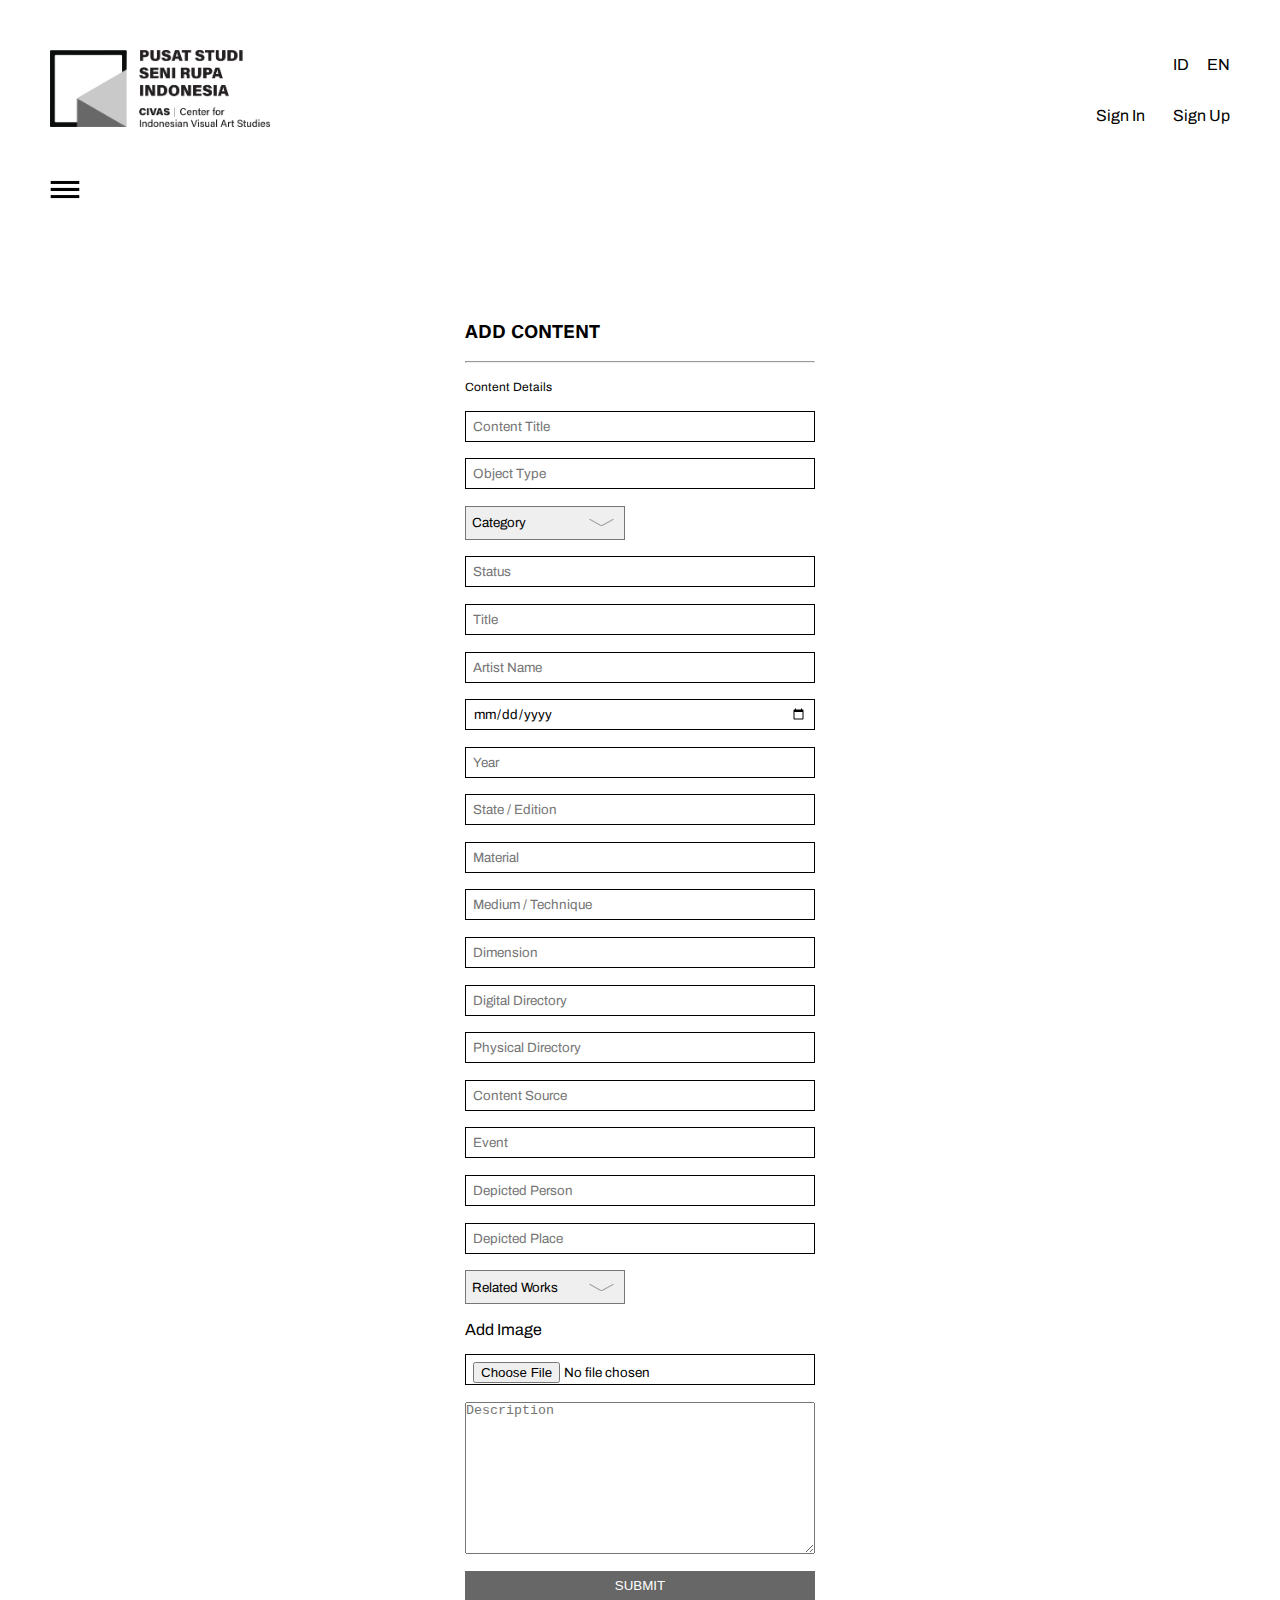
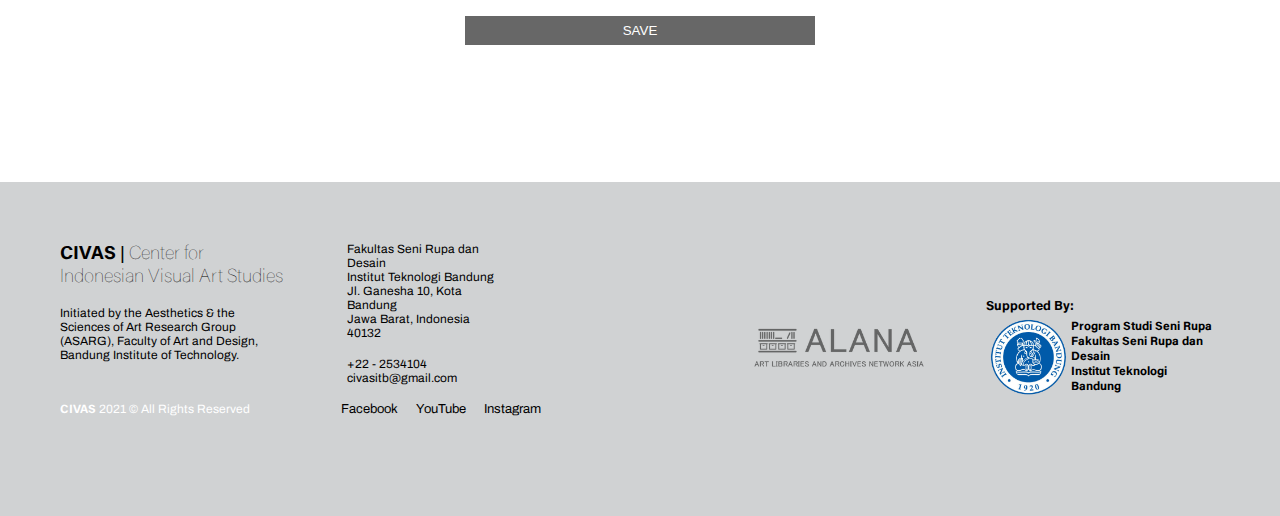
==== pages/add-content.html @ b3926a92 "Add files via upload" ====
<!DOCTYPE html>
<html lang="en">
<head>
  <meta charset="UTF-8">
  <meta http-equiv="X-UA-Compatible" content="IE=edge">
  <meta name="viewport" content="width=device-width, initial-scale=1.0">
  <title>CIVAS Homepage</title>
  <link rel="shortcut icon" href="./img/favicon-571e8cf92d.png" type="image/x-icon">
  <link rel="stylesheet" href="../css/add-content.css">
</head>
<body>
  <!-- sidebar -->
  <div id="leftSidebar" class="sidebar">
    <div class="header-sidebar">
      <a href="javascript:void(0)" class="closeBtn" onclick="closeSidebar()"><img src="../img/closeBtn.png" alt="" style="width: 25px;"></a>
      <a href="javascript:void(0)" class="iconSearchBtn" onclick="openSearch()"><img src="../img/icon-search-white.png" style="width: 25px;" alt=""></a>
    </div>
    <ul class="sidebar-list">
      <li class="sidebar-item">
        <a href="javascript:void(0)" class="dropdown-collection-link">Koleksi <img class="dropdown-arrow-collection rotate" src="../img/icon_dropdown_white.png" alt=""> </a>
        <ul class="sidebar-sublist-collection">
          <li class="sidebar-subitem">
            <a href="#sejarah">Sejarah</a>
          </li>
          <li class="sidebar-subitem">
            <a href="#koleksikhusus">Koleksi Khusus</a>
          </li>
        </ul>
      </li>
      <li class="sidebar-item">
        <a href="javascript:void(0)" class="dropdown-blog-link">Blog <img class="dropdown-arrow-blog" src="../img/icon_dropdown_white.png" alt=""> </a>
        <ul class="sidebar-sublist-blog">
          <li class="sidebar-subitem">
            <a href="#kegiatan">Kegiatan</a>
          </li>
          <li class="sidebar-subitem">
            <a href="#sorotan">Sorotan</a>
          </li>
          <li class="sidebar-subitem">
            <a href="#terbitan">Terbitan</a>
          </li>
        </ul>
      </li>
      <li class="sidebar-item">
        <a href="#tentang" class="sidebar-link">Tentang</a>
      </li>
      <br>
      <li class="sidebar-item">
        <a href="#kontak" class="sidebar-link">Kontak</a>
      </li>
      <li class="sidebar-item">
        <a href="#menjadianggota" class="sidebar-link">Menjadi Anggota</a>
      </li>
    </ul>
  </div>

  <!-- header -->
  <header class="header">
    <a href="../index.html"><img src="../img/CIVAS.png" class="img-header" alt=""></a>
    <div class="right-menu">
      <div class="lang">
        <a href="#id">ID</a>
        <a href="#en">EN</a>
      </div>
      <br>
      <br>
      <div class="auth">
        <!-- modal signin link -->
        <a href="#signin" class="modal-toggle">Sign In</a>
        <!-- the modal -->
        <div class="modal">
          <div class="modal-overlay modal-toggle"></div>
          <div class="modal-wrapper modal-transition">
            <!-- modal header -->
            <div class="modal-header">
              <button class="modal-close modal-toggle"><img src="./img/closeModal.png" alt=""></button>
              <h2 class="modal-heading">SIGN IN</h2>
            </div>
            <!-- modal body -->
            <div class="modal-body">
              <div class="modal-content">
                <h4 style="font-weight: 100; text-align: center;">Please sign in to your CIVAS account below.</h4>
                <br>
                <p>Note: If you have already registered for a CIVAS account, please use the email address and the password you created when you registered.</p>
                <br>
                <label for="email">EMAIL*</label><input id="email" type="email">
                <br>
                <label for="password">PASSWORD*</label><input id="password" type="password">
                <input type="submit" value="SUBMIT">
              </div>
            </div>
            <!-- modal footer -->
            <div class="modal-footer">
              <p>If you have forgotten your password, you can reset it <a href="#">here</a>.</p>
              <br>
              <br>
              <h3 style="font-weight: 100;">Don’t have an account yet ?</h3>
              <br>
              <p>Click <a href="./pages/signup.html">here</a>. to Sign Up</p>
            </div>
          </div>
        </div>
        <a href="/pages/signup.html">Sign Up</a>
      </div>
    </div>
  </header>
  <span onclick="openSidebar()" style="padding: 50px; cursor: pointer;"><img style="width: 30px;" src="../img/icon-navbar.png" alt=""></span>
  
  <!-- content -->
  <div class="content">
    <h3>ADD CONTENT</h3>
    <hr>
    <p>Content Details</p>
    <input type="text" placeholder="Content Title">
    <input type="text" placeholder="Object Type">
    <select name="category" id="contentCategory">
      <option value="category" hidden>Category</option>
      <option value="art">Karya</option>
      <option value="catalog">Katalog</option>
      <option value="poster">Poster</option>
      <option value="document">Dokumen</option>
      <option value="documentation">Dokumentasi</option>
      <option value="manuscript">Naskah Ilmiah</option>
      <option value="publication">Terbitan</option>
      <option value="study">Bahan Ajar</option>
    </select>
    <input type="text" placeholder="Status">
    <input type="text" placeholder="Title">
    <input type="text" placeholder="Artist Name">
    <input type="date" placeholder="Date and Place">
    <input type="number" placeholder="Year">
    <input type="text" placeholder="State / Edition">
    <input type="text" placeholder="Material">
    <input type="text" placeholder="Medium / Technique">
    <input type="text" placeholder="Dimension">
    <input type="text" placeholder="Digital Directory">
    <input type="text" placeholder="Physical Directory">
    <input type="text" placeholder="Content Source">
    <input type="text" placeholder="Event">
    <input type="text" placeholder="Depicted Person">
    <input type="text" placeholder="Depicted Place">
    <select name="works" id="relatedWorks">
      <option value="works">Related Works</option>
    </select>
    <label for="image">Add Image</label>
    <input type="file" name="" id="">
    <textarea name="" id="" cols="30" rows="10" placeholder="Description"></textarea>
    <button type="submit">SUBMIT</button>
    <button type="button">SAVE</button>
  </div>
  
  <!-- footer -->
  <footer class="footer">
    <!-- footer left -->
    <div class="footer-left">
      <div class="about-civas">
        <div class="about-civas-left">
          <h3 style="font-weight: 100;"><strong>CIVAS</strong> | Center for <br> Indonesian Visual Art Studies</h3>
          <br>
          <p>Initiated by the Aesthetics & the Sciences of Art Research Group (ASARG), Faculty of Art and Design, Bandung Institute of Technology.</p>
          <br>
        </div>
        <div class="about-civas-right">
          <p>Fakultas Seni Rupa dan Desain</p>
          <p>Institut Teknologi Bandung</p>
          <p>Jl. Ganesha 10, Kota Bandung</p>
          <p>Jawa Barat, Indonesia</p>
          <p>40132</p>
          <br>
          <p>+22 - 2534104</p>
          <p>civasitb@gmail.com</p>
        </div>
      </div>
      <br>
      <div class="footer-social">
        <p style="color: #fff;"><strong>CIVAS</strong> 2021 &copy; All Rights Reserved</p>
        <ul>
          <li>
            <a href="#facebook">Facebook</a>
          </li>
          <li>
            <a href="#youtube">YouTube</a>
          </li>
          <li>
            <a href="#instagram">Instagram</a>
          </li>
        </ul>
      </div>
    </div>
    <!-- footer center -->
    <div class="footer-center">
      <img src="../img/alana_logo-01-4-bbb83936e6.png" alt="">
    </div>
    <!-- footer right -->
    <div class="footer-right">
      <h4 style="font-size: 13px;">Supported By:</h4>
      <div class="footer-right-content">
        <img src="../img/ITB.png" class="img-footer" alt="">
        <div>
          <ul>
            <li> <strong>Program Studi Seni Rupa</strong> </li>
            <li> <strong>Fakultas Seni Rupa dan Desain</strong> </li>
            <li><strong>Institut Teknologi Bandung</strong> </li>
          </ul>
        </div>
      </div>
    </div>
  </footer>
  <script src="../js/jquery-3.6.0.min.js"></script>
  <script src="../js/main.js"></script>
</body>
</html>
---- css/add-content.css ----
@font-face {
  font-family: Acumin;
  src: url(../fonts/AcuminVariableConcept.otf);
}

@font-face {
  font-family: Archivo;
  src: url(../fonts/Archivo-VariableFont_wdth\,wght.ttf);
}

* {
  box-sizing: border-box;
  margin: 0;
  padding: 0;
}

*:focus {
  outline: none;
}

*, *:before, *:after {
  -webkit-box-sizing: border-box;
  -moz-box-sizing: border-box;
  box-sizing: border-box;
}

body {
  font-family: Archivo, sans-serif;
  background-color: #fff;
  color: #000;
}

h1, h2, h3, h4, h5, h6, strong {
  font-family: Acumin, sans-serif;
  font-weight: bold;
}

p, ul, li {
  font-size: 12px;
}

/* sidebar */
.sidebar {
  height: 52.9rem;
  width: 0;
  position: absolute;
  z-index: 1;
  top: 0;
  left: 0;
  margin-top: 140px;
  background-color: #0d58b2;
  overflow-x: hidden;
  transition: 0.5s;
  padding-top: 10px;
}

/* header-sidebar */
.header-sidebar {
  margin-bottom: 32pt;
}

.closeBtn {
  width: 20px;
  margin: 10px auto;
}

.iconSearchBtn {
  width: 20px;
  margin: 7px 49px auto;
}
/* end header sidebar */

.sidebar a {
  padding: 10px 10px 0 48px;
  text-decoration: none;
  font-size: 24px;
  color: #fff;
  display: block;
  transition: 0.3s;
}

.sidebar a:hover {
  color: #d0d2d3;
}

.sidebar .closeBtn {
  position: absolute;
  top: 0;
  font-size: 36px;
}

.sidebar-item a:hover {
  color: #676767;
}

.sidebar-item a img {
  margin: 20px 0 2px 20px;
}

.sidebar-subitem a {
  color: #d0d2d3;
}

/* header */
header {
  width: 100%;
  display: flex;
  margin: auto;
  padding: 50px;
  align-items: center;
  justify-content: space-between;
}

.img-header {
  width: 220px;
}

.lang {
  text-align: right;
}

.lang a {
  text-decoration: none;
  padding-left: 15px;
  color: #000;
}

.lang a:hover {
  color: #0d58b2;
}

.auth a {
  text-decoration: none;
  padding-left: 25px;
  color: #000;
}

.auth a:hover {
  color: #0d58b2;
}

/* modal popup signin */
.icon {
  display: inline-block;
  width: 16px;
  height: 16px;
  vertical-align: middle;
  fill: currentcolor;
}

.modal {
  width: 100%;
  height: 100%;
  position: absolute;
  z-index: 10000;
  margin: auto;
  top: 0;
  left: 0;
  visibility: hidden;
}

.modal.is-visible {
  visibility: visible;
}

.modal-overlay {
  position: fixed;
  z-index: 10;
  top: 0;
  left: 0;
  width: 100%;
  height: 100%;
  background: hsla(0, 0%, 0%, 0.5);
  visibility: hidden;
  opacity: 0;
  transition: visibility 0s linear 0.3s, opacity 0.3s;
}

.modal.is-visible .modal-overlay {
  opacity: 1;
  visibility: visible;
  transition-delay: 0s;
}

.modal-wrapper {
  position: absolute;
  z-index: 9999;
  top: 6em;
  left: 50%;
  width: 32em;
  margin-left: -16em;
  background-color: #fff;
  box-shadow: 0 0 1.5em hsla(0, 0%, 0%, 0.35);
}

.modal-transition {
  transition: all 0.3s 0.12s;
  transform: translateY(-10%);
  opacity: 0;
}

.modal.is-visible .modal-transition {
  transform: translateY(0);
  opacity: 1;
}

/* modal header */
.modal-header, .modal-content {
  padding: 1em;
}

.modal-header {
  position: relative;
  background-color: #fff;
  box-shadow: 0 1px 2px hsla(0, 0%, 0%, 0.06);
}

.modal-header h2 {
  font-weight: 100;
  font-size: 24px;
  text-align: center;
  margin-top: 30px;
}

.modal-close {
  position: absolute;
  top: 0;
  right: 0;
  padding: 1em;
  color: #000;
  background: none;
  border: 0;
}

.modal-close img {
  width: 22px;
}

.modal-heading {
  font-size: 1.125em;
  margin: 0;
  -webkit-font-smoothing: antialiased;
  -moz-osx-font-smoothing: grayscale;
}

/* modal body */
.modal-content p {
  text-align: center;
  margin: 0 40px 0 40px;
}

.modal-content label {
  font-size: 12px;
  margin: 65px;
}

.modal-content input {
  width: 350px;
  height: 31px;
  display: grid;
  margin: auto;
  border: 1px solid;
}

.modal-content [type="submit"] {
  width: 220px;
  margin: 40px auto;
  border: none;
  background: #676767;
  color: #fff;
  cursor: pointer;
}

.modal-content [type="submit"]:hover {
  background: #0d58b2;
}

.modal-content > *:first-child {
  margin-top: 0;
}

.modal-content > *:last-child {
  margin-bottom: 0;
}

/* modal footer */
.modal-footer {
  text-align: center;
  margin: 50px auto;
  border-top: 2px solid #676767;
  padding: 40px;
}

.modal-footer p a {
  padding: 0;
  color: #676767;
  text-decoration: underline;
}

.modal-footer p a:hover {
  color: #0d58b2;
}

/* content */
.content {
  display: grid;
  width: 100%;
  height: 160vh;
  margin: 70px auto;
  padding: 50px;
  align-items: flex-start;
  justify-content: center;
}

@media screen and (max-width: 500px) {
  .content {display: grid;}
}

select {
  font-family: Archivo, sans-serif;
  width: 160px;
  height: 34px;
  border-radius: 0;
  padding: 6px;
  background-image: url(/img/icon_dropdown_black.png);
  background-repeat: no-repeat;
  background-position: center right 10px;
  -webkit-appearance: none;
  -moz-appearance: none;
}

select:focus {
  background: url(/img/icon_dropdown_black180.png) 90% / 16% no-repeat;
  background-position: center right 10px;
}

.content select:hover {
  text-decoration: underline;
}

input {
  font-family: Archivo, sans-serif;
  width: 350px;
  height: 31px;
  border: 1px solid;
  border-radius: 0;
  outline: none;
  padding: 7px;
}

button {
  border: none;
  outline: none;
  border-radius: 0;
  background: #676767;
  color: #fff;
  padding: 7px;
  cursor: pointer;
}

.searchForm {
  border: 1px #000 solid;
  background: transparent;
}

/* footer */
footer {
  width: 100%;
  background-color: #d0d2d3;
  display: flex;
  margin: auto;
  padding: 60px;
  align-items: center;
  justify-content: space-between;
}

@media screen and (max-width: 768px) {
  footer {
    display: grid;
    margin: auto;
  }
}

/* footer left */
.footer-left p {
  width: 41%;
}

.about-civas {
  display: flex;
}

.about-civas-left p {
  width: 65%;
}

.about-civas-right {
  width: 128%;
  margin-left: -50px;
}


/* footer center */
.footer-center {
  width: 20%;
}

.footer-center img {
  width: 170px;
  margin-right: 160px;
}

/* footer right */
.footer-right {
  width: 25%;
}

.footer-right-content {
  display: flex;
  margin: auto;
  align-items: center;
  justify-content: space-between;
}

.footer-right-content ul li {
  list-style: none;
  font-weight: 900;
}

.img-footer {
  width: 85px;
}

.footer-social {
  display: flex;
}

.footer-social ul {
  display: flex;
  margin-left: -4px;
}

.footer-social ul li {
  padding-right: 18px;
  margin-bottom: 40px;
  list-style: none;
}

.footer-social ul li a {
  font-size: 13px;
  text-decoration: none;
  color: #000;
}
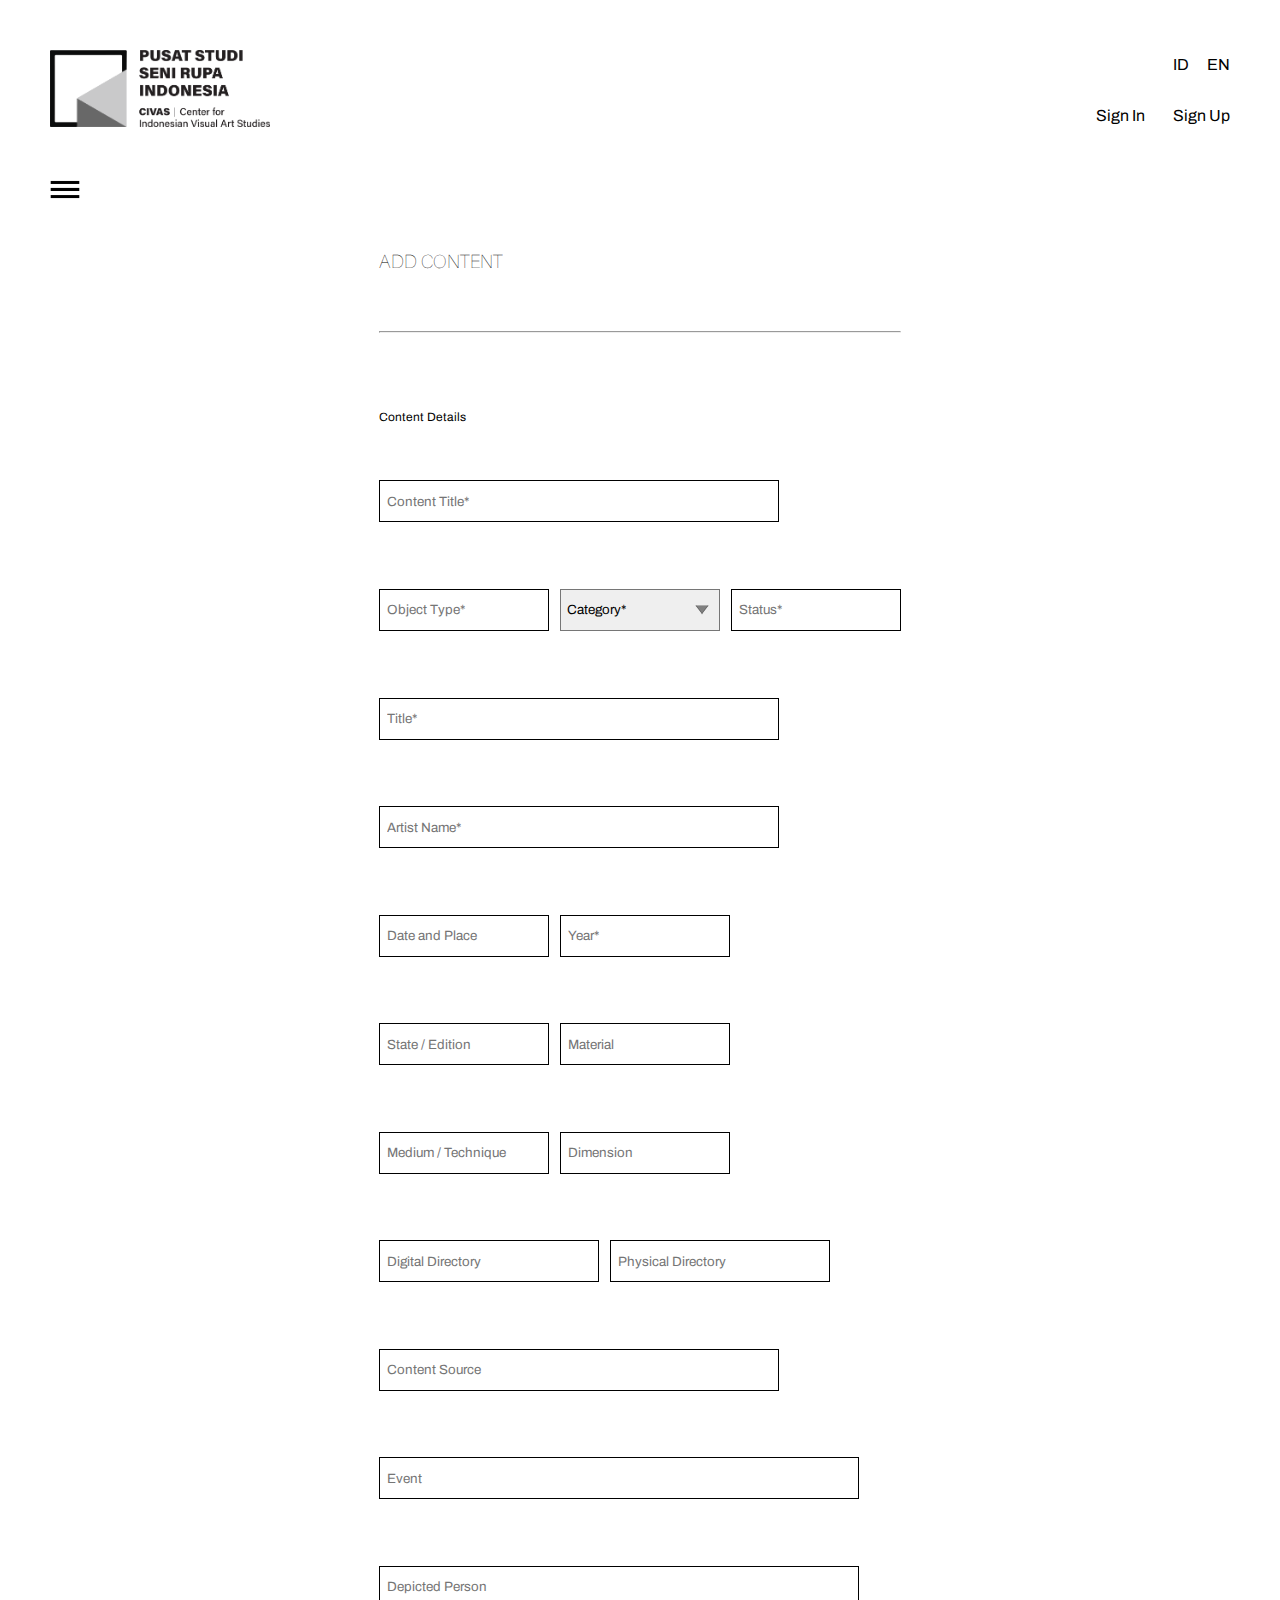
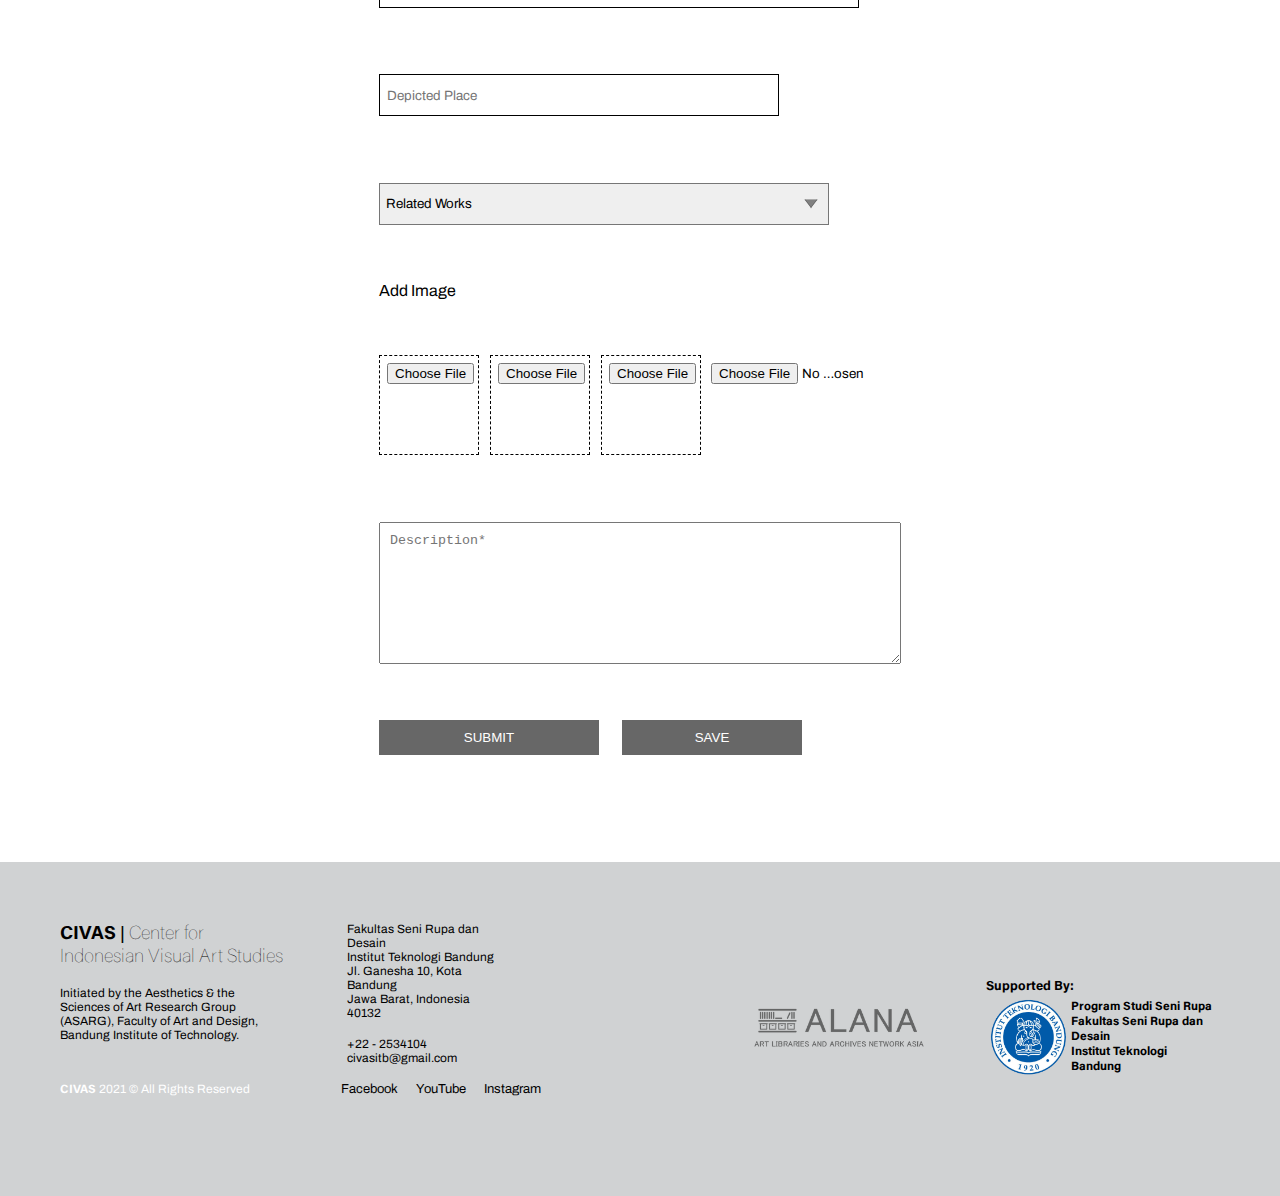
==== commit 708f47b1: "Add files via upload" ====
--- a/pages/add-content.html
+++ b/pages/add-content.html
@@ -5,7 +5,7 @@
   <meta http-equiv="X-UA-Compatible" content="IE=edge">
   <meta name="viewport" content="width=device-width, initial-scale=1.0">
   <title>CIVAS Homepage</title>
-  <link rel="shortcut icon" href="./img/favicon-571e8cf92d.png" type="image/x-icon">
+  <link rel="shortcut icon" href="../img/favicon-571e8cf92d.png" type="image/x-icon">
   <link rel="stylesheet" href="../css/add-content.css">
 </head>
 <body>
@@ -111,30 +111,40 @@
     <h3>ADD CONTENT</h3>
     <hr>
     <p>Content Details</p>
-    <input type="text" placeholder="Content Title">
-    <input type="text" placeholder="Object Type">
-    <select name="category" id="contentCategory">
-      <option value="category" hidden>Category</option>
-      <option value="art">Karya</option>
-      <option value="catalog">Katalog</option>
-      <option value="poster">Poster</option>
-      <option value="document">Dokumen</option>
-      <option value="documentation">Dokumentasi</option>
-      <option value="manuscript">Naskah Ilmiah</option>
-      <option value="publication">Terbitan</option>
-      <option value="study">Bahan Ajar</option>
-    </select>
-    <input type="text" placeholder="Status">
-    <input type="text" placeholder="Title">
-    <input type="text" placeholder="Artist Name">
-    <input type="date" placeholder="Date and Place">
-    <input type="number" placeholder="Year">
-    <input type="text" placeholder="State / Edition">
-    <input type="text" placeholder="Material">
-    <input type="text" placeholder="Medium / Technique">
-    <input type="text" placeholder="Dimension">
-    <input type="text" placeholder="Digital Directory">
-    <input type="text" placeholder="Physical Directory">
+    <input type="text" placeholder="Content Title*" required>
+    <div>
+      <input type="text" placeholder="Object Type*" required>
+      <select name="category" id="contentCategory" style="margin-left: 8px;" required>
+        <option value="category" hidden>Category*</option>
+        <option value="art">Karya</option>
+        <option value="catalog">Katalog</option>
+        <option value="poster">Poster</option>
+        <option value="document">Dokumen</option>
+        <option value="documentation">Dokumentasi</option>
+        <option value="manuscript">Naskah Ilmiah</option>
+        <option value="publication">Terbitan</option>
+        <option value="study">Bahan Ajar</option>
+      </select>
+      <input type="text" placeholder="Status*" style="margin-left: 8px;" required>
+    </div>
+    <input type="text" placeholder="Title*" required>
+    <input type="text" placeholder="Artist Name*" required>
+    <div>
+      <input type="text" placeholder="Date and Place">
+      <input type="number" placeholder="Year*" style="margin-left: 8px;" required>
+    </div>
+    <div>
+      <input type="text" placeholder="State / Edition">
+      <input type="text" placeholder="Material" style="margin-left: 8px;">
+    </div>
+    <div>
+      <input type="text" placeholder="Medium / Technique">
+      <input type="text" placeholder="Dimension" style="margin-left: 8px;">
+    </div>
+    <div>
+      <input type="text" placeholder="Digital Directory">
+      <input type="text" placeholder="Physical Directory" style="margin-left: 8px;">
+    </div>
     <input type="text" placeholder="Content Source">
     <input type="text" placeholder="Event">
     <input type="text" placeholder="Depicted Person">
@@ -143,10 +153,17 @@
       <option value="works">Related Works</option>
     </select>
     <label for="image">Add Image</label>
-    <input type="file" name="" id="">
-    <textarea name="" id="" cols="30" rows="10" placeholder="Description"></textarea>
-    <button type="submit">SUBMIT</button>
-    <button type="button">SAVE</button>
+    <div class="addImage">
+      <input class="dottedBox" type="file">
+      <input class="dottedBox" type="file" style="margin-left: 8px;">
+      <input class="dottedBox" type="file" style="margin-left: 8px;">
+      <input type="file" name="" id="">
+    </div>
+    <textarea name="" id="" cols="25" rows="8" placeholder="Description*" required></textarea>
+    <div>
+      <button type="submit">SUBMIT</button>
+      <button type="button">SAVE</button>
+    </div>
   </div>
   
   <!-- footer -->
--- a/css/add-content.css
+++ b/css/add-content.css
@@ -305,9 +305,8 @@
 .content {
   display: grid;
   width: 100%;
-  height: 160vh;
-  margin: 70px auto;
-  padding: 50px;
+  height: 240vh;
+  margin: 50px auto;
   align-items: flex-start;
   justify-content: center;
 }
@@ -316,21 +315,67 @@
   .content {display: grid;}
 }
 
-select {
+.content h3 {
+  font-weight: 100;
+}
+
+.content p {
+  margin-top: 20px;
+}
+
+.content input {
+  font-family: Archivo, sans-serif;
+  width: 400px;
+  height: 42px;
+  margin-bottom: 10px;
+  border: 1px solid;
+  border-radius: 0;
+  outline: none;
+  padding: 7px;
+}
+
+.content div input {
+  width: 170px;
+}
+
+.content div [placeholder="Digital Directory"] {
+  width: 220px;
+}
+
+.content div [placeholder="Physical Directory"] {
+  width: 220px;
+}
+
+.content [placeholder="Event"] {
+  width: 480px;
+}
+
+.content [placeholder="Depicted Person"] {
+  width: 480px;
+}
+
+.content .addImage .dottedBox {
+  display: inline;
+  width: 100px;
+  height: 100px;
+  border: 1px dashed;
+}
+
+.content select {
   font-family: Archivo, sans-serif;
   width: 160px;
-  height: 34px;
+  height: 42px;
   border-radius: 0;
   padding: 6px;
-  background-image: url(/img/icon_dropdown_black.png);
+  background-image: url(/img/dropdownArrow.png);
   background-repeat: no-repeat;
   background-position: center right 10px;
   -webkit-appearance: none;
   -moz-appearance: none;
 }
 
-select:focus {
-  background: url(/img/icon_dropdown_black180.png) 90% / 16% no-repeat;
+.content select:focus {
+  background: url(/img/dropdownArrow180.png) 90% / 9% no-repeat;
   background-position: center right 10px;
 }
 
@@ -338,29 +383,58 @@
   text-decoration: underline;
 }
 
-input {
-  font-family: Archivo, sans-serif;
-  width: 350px;
-  height: 31px;
-  border: 1px solid;
-  border-radius: 0;
-  outline: none;
-  padding: 7px;
-}
-
-button {
+.content [type="file"] {
+  border: none;
+}
+
+.content #relatedWorks {
+  width: 450px;
+  background-image: url(/img/dropdownArrow.png);
+  background-repeat: no-repeat;
+  background-position: center right 10px;
+  -webkit-appearance: none;
+  -moz-appearance: none;
+}
+
+.content #relatedWorks:focus {
+  width: 450px;
+  background: url(/img/dropdownArrow180.png) 90% / 3% no-repeat;
+  background-position: center right 10px;
+}
+
+.content textarea {
+  padding: 10px;
+}
+
+.content [type="submit"] {
+  width: 220px;
   border: none;
   outline: none;
   border-radius: 0;
   background: #676767;
   color: #fff;
-  padding: 7px;
+  padding: 10px;
   cursor: pointer;
 }
 
-.searchForm {
-  border: 1px #000 solid;
-  background: transparent;
+.content [type="button"] {
+  width: 180px;
+  border: none;
+  outline: none;
+  margin-left: 20px;
+  border-radius: 0;
+  background: #676767;
+  color: #fff;
+  padding: 10px;
+  cursor: pointer;
+}
+
+.content [type="button"]:hover {
+  background-color: #0d58b2;
+}
+
+.content [type="submit"]:hover {
+  background-color: #0d58b2;
 }
 
 /* footer */
